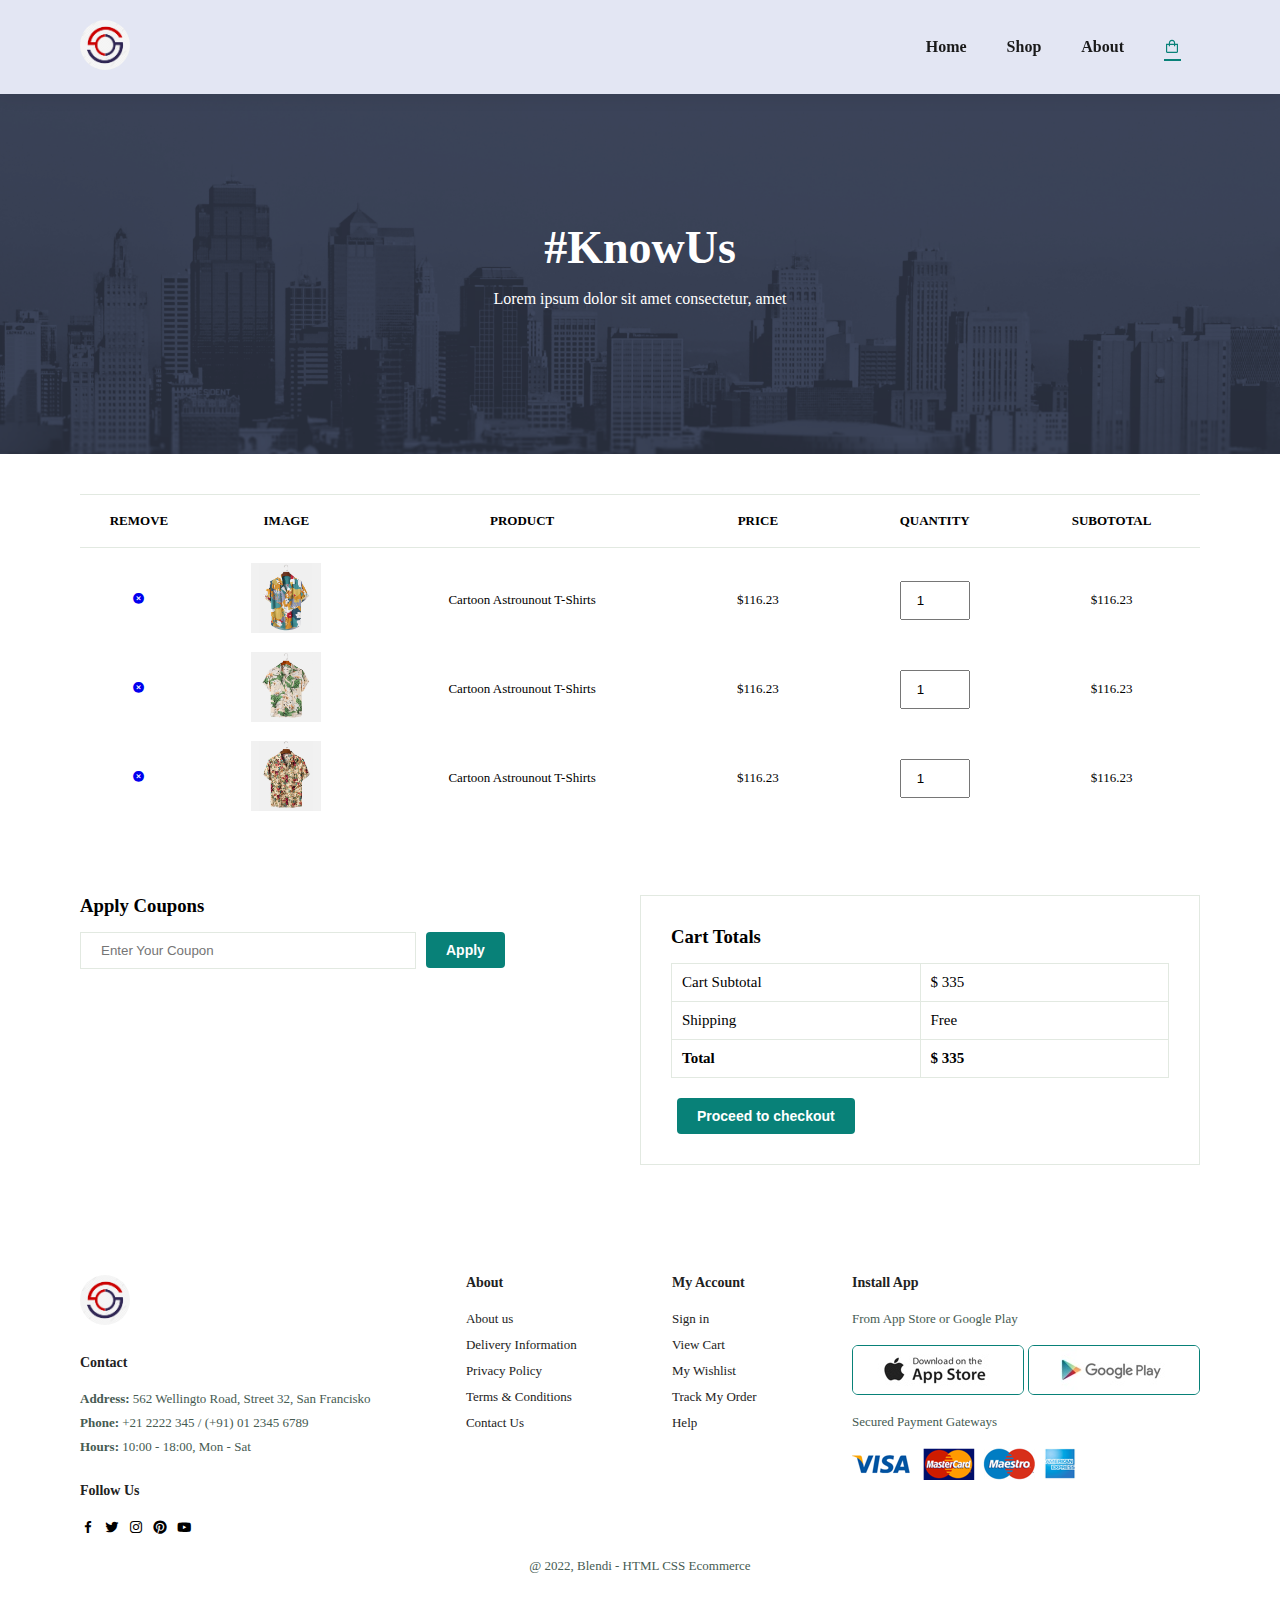
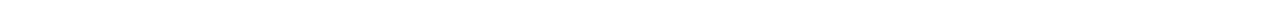
==== cart.html @ d23879c9 "first commit" ====
<!DOCTYPE html>
<html lang="en">
  <head>
    <meta charset="UTF-8" />
    <meta http-equiv="X-UA-Compatible" content="IE=edge" />
    <meta name="viewport" content="width=device-width, initial-scale=1.0" />
    <link
      href="https://unpkg.com/boxicons@2.1.4/css/boxicons.min.css"
      rel="stylesheet"
    />
    <link rel="stylesheet" href="style.css" />
    <title>Ecommerce</title>
  </head>
  <body>
    <section id="header">
      <a href="#"><img src="images/logo.png" class="logo" alt="" /></a>

      <div>
        <ul id="navbar">
          <li><a href="index.html">Home</a></li>
          <li><a href="shop.html">Shop</a></li>
          <li><a  href="about.html">About</a></li>
          <li id="lg-bag" > 
            <a class="active" href="cart.html"><i class="bx bx-shopping-bag"></i></a>
          </li>
          <a href="#" id="close"><i class="bx bx-x"></i></a>
        </ul>
      </div>
      <div id="mobile">
        <a href="cart.html"><i class="bx bx-shopping-bag"></i></a>
        <i id="bar" class="bx bx-menu"></i>
      </div>
    </section>

    <section id="page-header" class="about-header">
      <h2>#KnowUs</h2>

      <p>Lorem ipsum dolor sit amet consectetur, amet</p>
    </section>

    <section id="cart" class="section-p1">
        <table width="100%">
            <thead>
                <tr>
                    <td>Remove</td>
                    <td>Image</td>
                    <td>Product</td>
                    <td>Price</td>
                    <td>Quantity</td>
                    <td>Subototal</td>

                </tr>
            </thead>
            <tbody>
                <tr>
                    <td><a href="#"><i class='bx bxs-x-circle'></i></a></i></td>
                    <td><img src="images/products/f1.jpg" alt="" /></td>
                    <td>Cartoon Astrounout T-Shirts</td>
                    <td>$116.23</td>
                    <td><input type="number" max="10"  value="1" /></td>
                    <td>$116.23</td>
                </tr>
                <tr>
                    <td><a href="#"><i class='bx bxs-x-circle'></i></a></i></td>
                    <td><img src="images/products/f2.jpg" alt="" /></td>
                    <td>Cartoon Astrounout T-Shirts</td>
                    <td>$116.23</td>
                    <td><input type="number" max="10"  value="1" /></td>
                    <td>$116.23</td>
                </tr>
                <tr>
                    <td><a href="#"><i class='bx bxs-x-circle'></i></a></i></td>
                    <td><img src="images/products/f3.jpg" alt="" /></td>
                    <td>Cartoon Astrounout T-Shirts</td>
                    <td>$116.23</td>
                    <td><input type="number" max="10" value="1" /></td>
                    <td>$116.23</td>
                </tr>
            </tbody>
        </table>
    </section>

    <section id="cart-add" class="section-p1">
        <div id="coupon">
            <h3>Apply Coupons</h3>
            <div>
                <input type="text" placeholder="Enter Your Coupon" />
                <button class="normal">Apply</button>
            </div>
        </div>

        <div id="subtotal">
            <h3>Cart Totals</h3>
            <table>
                <tr>
                    <td>Cart Subtotal</td>
                    <td>$ 335</td>
                </tr>
                <tr>
                    <td>Shipping</td>
                    <td>Free</td>
                </tr>
                <tr>
                    <td><strong>Total</strong></td>
                    <td><strong>$ 335</strong></td>
                </tr>
            </table>
            <button class="normal">Proceed to checkout</button>
        </div>
    </section>

    <footer class="section-p1">
      <div class="col">
        <img src="images/logo.png" class="logo" alt="" />
        <h4>Contact</h4>
        <p>
          <strong>Address:</strong> 562 Wellingto Road, Street 32, San Francisko
        </p>
        <p><strong>Phone:</strong> +21 2222 345 / (+91) 01 2345 6789</p>
        <p><strong>Hours:</strong> 10:00 - 18:00, Mon - Sat</p>
        <div class="follow">
          <h4>Follow Us</h4>
          <div class="icon">
            <i class="bx bxl-facebook"></i>
            <i class="bx bxl-twitter"></i>
            <i class="bx bxl-instagram"></i>
            <i class="bx bxl-pinterest"></i>
            <i class="bx bxl-youtube"></i>
          </div>
        </div>
      </div>

      <div class="col">
        <h4>About</h4>
        <a href="#">About us</a>
        <a href="#">Delivery Information</a>
        <a href="#">Privacy Policy</a>
        <a href="#">Terms & Conditions</a>
        <a href="#">Contact Us</a>
      </div>

      <div class="col">
        <h4>My Account</h4>
        <a href="#">Sign in</a>
        <a href="#">View Cart</a>
        <a href="#">My Wishlist</a>
        <a href="#">Track My Order</a>
        <a href="#">Help</a>
      </div>

      <div class="col install">
        <h4>Install App</h4>
        <p>From App Store or Google Play</p>
        <div class="row">
          <img src="images/pay/app.jpg" alt="" />
          <img src="images/pay/play.jpg" alt="" />
        </div>
        <p>Secured Payment Gateways</p>
        <img src="images/pay/pay.png" alt="" />
      </div>

      <div class="copyright">
        <p>@ 2022, Blendi - HTML CSS Ecommerce</p>
      </div>
    </footer>

    <script src="app.js"></script>
  </body>
</html>
---- style.css ----
*{
    margin: 0;
    padding: 0;
    box-sizing: border-box;
}

h1{
    font-size: 50px;
    line-height: 64px;
    color: #222;
}

h2{
    font-size: 46px;
    line-height: 54px;
    color: #222;
}

h4{
    font-size: 20px;
    color: #222;
}

h6{
    font-weight: 700;
    font-size: 12px;
}

p{
    font-size: 16px;
    color: #465b52;
    margin: 15px 0 20px 0;

}

.section-p1{
    padding: 40px 80px;
}

.section-m1{
    margin: 40px 0;
}

button.normal{
    font-size: 14px;
    font-weight: 600;
    padding: 15px 30px;
    color: #000;
    background-color: #fff;
    border-radius: 4px;
    cursor: pointer;
    border: none;
    outline: none;
    transition: 0.2s;
}

button.white{
    font-size: 13px;
    font-weight: 600;
    padding: 11px 18px;
    color: #fff;
    background-color: transparent;
    cursor: pointer;
    border: 1px solid #fff;
    outline: none;
    transition: 0.2s;
}

body{
    width: 100%;
}

#header{
    display: flex;
    align-items: center;
    justify-content: space-between;
    padding: 20px 80px;
    background: #E3e6f3;
    box-shadow: 0 5px 15px rgba(0, 0, 0, 0.06);
    z-index: 999;
    position: sticky;
    top: 0;
    left: 0;
}

#navbar{
    display: flex;
    align-items: center;
    justify-content: center;
}

#navbar li{
    list-style: none;
    padding: 0 20px;
    position: relative;
}

.logo{
    width: 50px;
    border-radius: 50%;
}

#navbar li a{
    text-decoration: none;
    font-size: 16px;
    font-weight: 600;
    color: #1a1a1a;
    transition: 0.3s ease;
}

#navbar li a:hover,
#navbar li a.active{
    color: #088178;
}

#navbar li a.active::after,
#navbar li a:hover::after{
    content: "";
    width: 30%;
    height: 2px;
    background: #088178;
    position: absolute;
    bottom: -4px;
    left: 20px;
}

.shop{
    height: 30px;
    width: 30px;
    background: #E3e6f3;
    color: black;
    border: none;
}

.shop:hover{
    border-radius: 100%;
    background-color: black;
    color: white;
    transition: 2s
}

.login{
    height: 30px;
    width: 30px;
    background: #E3e6f3;
    color: black;
    border: none;
}

.login:hover{
    border-radius: 100%;
    background-color: black;
    color: white;
    transition: 2s;
}

.overlay{
    width: 100%;
    position: fixed;
    top: 0%;
    background: rgba(0, 0, 0 , 0.5);
    height: 100vh;
    z-index: 1;
   opacity: 0;
   transition: 1s;
}

.loginform{
    width: 380px;
    padding: 40px 30px;
    background-color: white;
    position: absolute;
    transition: 2s;
    left: 50%;
    top: -50%;
    transform: translate(-50%, -50%);
    border-radius: 15px;
}

.loginform h2{
    text-align: center;
    margin: 10px 0 20px;
}

.loginform label {
    font-size: 14px;
    color: #222;
}

.showoverlay{
    opacity: 1;
    z-index: 1;
}

.loginform input {
    width: 100%;
    display: block;
    padding: 10px;
    margin-top: 5px;
    margin-bottom: 15px;
    outline: none;
    border-radius: 5px;
}

.showloginform{
    top: 50%;
}

.loginform button {
    width: 100%;
    background-color: black;
    height: 40px;
    color: white;
    border: none;
    outline: none;
    font-size: 16px;
    border-radius: 10px;
    cursor: pointer;
}

.loginform button:hover{
    background-color: white;
    color: black;
    border: 1px solid black;
}

.loginform span{
    position: absolute;
    right: 0px;
    width: 30px;
    height: 30px;
    color: white;
    line-height: 30px;
    background-color: grey;
    text-align: center;
    top: 0;
    cursor: pointer;
}


#mobile{
    display: none;
    align-items: center;
}

#close{
    display: none;
}

#hero{
    background-image: url("images/hero4.png");
    height: 90vh;
    width: 100%;
    background-size: cover;
    background-position: top 25% right 0;
    padding: 0 80px;
    display: flex;
    flex-direction: column;
    align-items: flex-start;
    justify-content: center;
}

#hero h4{
    padding-bottom: 15px;
}

#hero h1{
    color: #088178;
}

#hero button{
    background-image: url("images/button.png");
    background-color: transparent;
    color: #088178;
    border: 0;
    padding: 14px 80px 14px 65px;
    background-repeat: no-repeat;
    cursor: pointer;
    font-weight: 700;
    font-size: 15px;
    
}

#feature{
    display: flex;
    align-items: center;
    justify-content: space-between;
    flex-wrap: wrap;
}

#feature .fe-box{
    width: 180px;
    text-align: center;
    padding: 25px 15px;
    box-shadow: 20px 20px 34px rgba(0, 0, 0 , 0.03);
    border: 1px solid #cce7d0;
    border-radius: 4px;
    margin: 15px 0;
}

#feature .fe-box:hover{
    box-shadow: 10px 10px 54px rgba(70, 62, 221 , 0.1);

}
#feature .fe-box img{
    width: 100%;
    margin-bottom: 10px;
}

#feature .fe-box h6{
    display: inline-block;
    padding: 9px 8px 6px 8px;
    line-height: 1;
    border-radius: 4px;
    color: #088178;
    background-color: #fddde4;
}

#feature .fe-box:nth-child(2) h6{
    background-color: #cdebbc;
}

#feature .fe-box:nth-child(3) h6{
    background-color: #d1e8f2;
}

#feature .fe-box:nth-child(4) h6{
    background-color: #cdd4f8;
}

#feature .fe-box:nth-child(5) h6{
    background-color: #f6dbf6;
}

#feature .fe-box:nth-child(6) h6{
    background-color: #fff2e5;
}

#product1{
    text-align: center;
}

#product1 .pro-container{
    display: flex;
    justify-content: space-between;
    padding-top: 20px;
    flex-wrap: wrap;
}

#product1 .pro{
    width: 33%;
    min-width: 250px;
    max-width: 400px;
    padding: 10px 12px;
    border: 1px solid #cce7d0;
    border-radius: 25px;
    cursor: pointer;
    box-shadow: 20px 20px 30px rgba(0, 0, 0, 0.02);
    margin: 15px 0;
    transition: 0.2s ease;
    position: relative;
}

#product1 .pro:hover{
    box-shadow: 20px 20px 30px rgba(0, 0, 0, 0.06);
}

#product1 .pro img{
    width: 100%;
    border-radius: 20px;
}

#product1 .pro .des{
    text-align: start;
    padding: 10px 0;
}

#product1 .pro .des span{
    color: #606063;
    font-size: 12px;
}

#product1 .pro .des h5{
    padding-top: 7px;
    color: #1a1a1a;
    font-size: 14px;
}

#product1 .pro .des i{
    font-size: 12px;
    color: rgb(243, 181, 25);
}

#product1 .pro .des h4{
    padding-top: 7px;
    font-size: 15px;
    font-weight: 700;
    color: #088178;
}

#product1 .pro .cart{
    width: 40px;
    height: 40px;
    line-height: 40px;
    border-radius: 50px;
    background-color: #e8f6ea;
    font-weight: 500;
    color: #088178;
    border: 1px solid #cce7d0;
    position: absolute;
    bottom: 20px;
    right: 10px;
}

#banner{
    display: flex;
    flex-direction: column;
    justify-content: center;
    align-items: center;
    text-align: center;
    background-image: url("images/banner/b2.jpg");
    width: 100%;
    height: 40vh;
    background-size: cover;
    background-position: center;
}

#banner h4{
    color: #fff;
    font-size: 16px;
}

#banner h2{
    color: #fff;
    font-size: 30px;
    padding: 10px 0;
}

#banner h2 span{
    color: #ef3636;
}

#banner button:hover{
    background-color: #088178;
    color: #fff;
}

#sm-banner{
    display: flex;
    justify-content: space-between;
    flex-wrap: wrap;
}

#sm-banner .banner-box{
    display: flex;
    flex-direction: column;
    justify-content: center;
    align-items: flex-start;
    background-image: url("images/banner/b17.jpg");
    min-width: 48%;
    height: 50vh;
    background-size: cover;
    background-position: center;
    padding: 30px;
}

#sm-banner .banner-box2{
    background-image: url("images/banner/b10.jpg");
}

#sm-banner h4{
    color: #fff;
    font-size: 20px;
    font-weight: 300;
}

#sm-banner h2{
    color: #fff;
    font-size: 28px;
    font-weight: 800;
}

#sm-banner span{
    color: #fff;
    font-size: 14px;
    font-weight: 500;
    padding-bottom: 15px;
}

#sm-banner .banner-box:hover button{
    background: #088178;
    border: 1px solid #088178;
}

#banner3{
    display: flex;
    justify-content: space-between;
    flex-wrap: wrap;
    padding: 0 80px;
}

#banner3 .banner-box{
    display: flex;
    flex-direction: column;
    justify-content: center;
    align-items: flex-start;
    background-image: url("images/banner/b7.jpg");
    min-width: 30%;
    height: 30vh;
    background-size: cover;
    background-position: center;
    padding: 20px;
    margin-bottom: 20px;
}

#banner3 .banner-box2{
    background-image: url("images/banner/b4.jpg");
}

#banner3 .banner-box3{
    background-image: url("images/banner/b18.jpg");
}

#banner3 h2{
    color: #fff;
    font-weight: 900;
    font-size: 21px;
}

#banner3 h3{
    color: #ec544e;
    font-weight: 800;
    font-size: 15px;
}

#newsletter{
    display: flex;
    justify-content: space-between;
    flex-wrap: wrap;
    align-items: center;
    background-image: url("images/banner/b14.png");
    background-repeat: no-repeat;
    background-position: 20% 30%;
    background-color: #041e42;
}

#newsletter h4{
    font-size: 22px;
    font-weight: 700;
    color: #fff;
}

#newsletter p{
    font-size: 15px;
    font-weight: 600;
    color: #818ea0;
}

#newsletter p span{
    color: #ffbd27;
}

#newsletter .form{
    display: flex;
    width: 40%;
}

#newsletter input{
    height: 3.125rem;
    padding: 0 1.25rem;
    font-size: 14px;
    width: 100%;
    border: 1px solid transparent;
    border-radius: 4px;
    outline: none;
    border-top-right-radius: 0;
    border-bottom-right-radius: 0;
}

#newsletter button{
    background-color: #088178;
    color: #fff;
    white-space: nowrap;
    border-top-left-radius: 0;
    border-bottom-left-radius: 0;
}

footer{
    display: flex;
    flex-wrap: wrap;
    justify-content: space-between;
}

footer .col{
    display: flex;
    flex-direction: column;
    align-items: flex-start;
    margin-bottom: 20px;
}

footer .logo{
    margin-bottom: 30px;
}

footer h4{
    font-size: 14px;
    padding-bottom: 20px;
}

footer p{
    font-size: 13px;
    margin: 0 0 8px 0;
}

footer a{
    font-size: 13px;
    text-decoration: none;
    color: #222;
    margin-bottom: 10px;
}

footer .follow{
    margin-top: 20px;
}

footer .follow i{
    padding-right: 4px;
    cursor: pointer;
}

footer .install .row img{
    border: 1px solid #088178;
    border-radius: 6px;
}

footer .install img{
    margin: 10px 0 15px 0;
}

footer .follow i:hover,
footer a:hover{
    color: #088178;
}

footer .copyright{
    width: 100%;
    text-align: center;
}

#page-header{
    background-image: url("images/banner/b1.jpg");
    width: 100%;
    height: 40vh;
    background-size: cover;
    display: flex;
    justify-content: center;
    text-align: center;
    flex-direction: column;
    padding: 14px;
}

#page-header h2, 
#page-header p{
    color: #fff;
}

#pagination{
    text-align: center;
}

#pagination a i{
    font-size: 16px;
    font-weight: 600;
}

#pagination a{
    text-decoration: none;
    background-color: #088178;
    padding: 15px 20px;
    border-radius: 4px;
    color: #fff;
    font-weight: 600;
}

#prodetails{
    display: flex;
    margin-top: 20px;
}

#prodetails .single-pro-image{
    width: 40%;
    margin-right: 50px;
}

.small-img-group{
    display: flex;
    justify-content: space-between;
}

.small-img-col{
    flex-basis: 24%;
    cursor: pointer;
}

#prodetails .single-pro-details{
    width: 50%;
    padding: 30px;
}

#prodetails .single-pro-details h4{
    padding: 40px 0 20px 0;
}

#prodetails .single-pro-details h2{
    font-size: 26px;
}

#prodetails .single-pro-details select {
    display: block;
    padding: 5px 10px;
    margin-bottom: 10px;
}

#prodetails .single-pro-details input{
    width: 50px;
    height: 47px;
    padding-left: 10px;
    font-size: 16px;
    margin-right: 10px;
}

#prodetails .single-pro-details input:focus{
    outline: none;
}

#prodetails .single-pro-details button{
    background-color: #088178;
    color: #fff;
}

#prodetails .single-pro-details span{
    line-height: 25px;
}

#page-header.about-header{
    background-image: url("images/about/banner.png");
}

#about-head{
    display: flex;
    align-items: center;
}


#about-head img{
    width: 50%;
    height: auto;
}

#about-head div{
    margin-left: 40px;
}

#about-app{
    text-align: center;
}

#about-app .video{
    width: 70%;
    height: 100%;
    margin: 30px auto 0 auto;
}

#about-app .video video{
    width: 100%;
    height: 100%;
    border-radius: 20px;
}

#cart table{
    width: 100%;
    border-collapse: collapse;
    table-layout: fixed;
    white-space: nowrap;
}

#cart table img{
    width: 70px;
}

#cart table td:nth-child(1){
    width: 100px;
    text-align: center;
}

#cart table td:nth-child(2){
    width: 150px;
    text-align: center;
}

#cart table td:nth-child(3){
    width: 250px;
    text-align: center;
}

#cart table td:nth-child(4),
#cart table td:nth-child(5),
#cart table td:nth-child(6){
    width: 150px;
    text-align: center;
}

#cart table td:nth-child(5) input {
    width: 70px;
    padding: 10px 5px 10px 15px;
}

#cart table thead {
    border: 1px solid #e2e9e1;
    border-left: none;
    border-right: none;
}

#cart table thead td {
    font-weight: 700;
    text-transform: uppercase;
    font-size: 13px;
    padding: 18px 0;
}

#cart table tbody tr td {
    padding-top: 15px;
} 

#cart table tbody td {
    font-size: 13px;
}

#cart-add{
    display: flex;
    flex-wrap: wrap;
    justify-content: space-between;
}

#coupon {
    width: 50%;
    margin-bottom: 30px;
}

#coupon h3,
#subtotal h3 {
    padding-bottom: 15px;
}

#coupon input {
    padding: 10px 20px;
    outline: none;
    width: 60%;
    margin-block-end: 10px;
    border: 1px solid #e2e9e1;
}

#coupon button,
#subtotal button {
    background-color: #088178;
    color: #fff;
    padding: 10px 20px;
    margin-left: 6px;
}

#subtotal{
    width: 50%;
    margin-bottom: 30px;
    border: 1px solid #e2e9e1;
    padding: 30px;
}

#subtotal table{
    border-collapse: collapse;
    width: 100%;
    margin-bottom: 20px;
}

#subtotal table td {
    width: 50%;
    border: 1px solid #e2e9e1;
    padding: 10px;
    font-size: 15px;
}


@media (max-width: 921px) {

    .section-p1{
        padding: 40px 4px;
    }

    #navbar {
        display: flex;
        flex-direction: column;
        align-items: flex-start;
        justify-content: flex-start;
        position: fixed;
        top: 0;
        right: -300px;
        height: 100vh;
        width: 300px;
        background-color: #E3e6f3;
        box-shadow: 0 40px 60px rgba(0, 0, 0, 0.1);
        padding: 80px 0 0 10px;
        transition: 0.3s ease;
    }

    #navbar.active{
        right: 0px;
    }

    #navbar li{
        margin-bottom: 25px;
    }

    #mobile{
        display: flex;
        align-items: center;
    }

    #mobile i{
        color: #1a1a1a;
        font-size: 24px;
        padding-left: 20px;
    }

    #close{
        display: initial;
        position: absolute;
        top: 30px;
        left: 30px;
        color: #222;
        font-size: 26px;
    }

    
    #lg-bag{
        display: none;
    }

    #hero {
        height: 70vh;
        padding: 0 80px;
        background-position: top 30% right 30%;
    }

    #feature {
        
        justify-content: center;
        
    }

    #feature .fe-box {
        margin: 15px 15px;
    }

    #product1 .pro-container {
        justify-content: center;
    }

    #product1 .pro{
        margin: 15px;
    }

    #banner {
        height: 25vh;

    }

    #sm-banner .banner-box {
        min-width: 100%;
        height: 30vh;
    }

    #banner3 {
        
        padding: 0 40px;
    }

    #banner3 .banner-box {
        width: 28%;
    }

    #newsletter .form{
        width: 70%;
    }
}


@media (max-width: 477px){

    .section-p1{
        padding: 20px;
    }

    #header{
        padding: 10px 30px;
    }

    h2{
        font-size: 32px;
    }

    h1{
        font-size: 38px;
    }

    #hero{
        padding: 0 20px;
        background-position: 65%;
    }

    #feature{
        justify-content: space-between;
    }

    #feature .fe-box{
        width: 155px;
        margin: 0 0 15px 0;
    }

    #product1 .pro{
        width: 100%;
    }

    #banner{
        height: 40vh;
    }

    #sm-banner .banner-box{
        height: 40vh;
    }

    #sm-banner .banner-box2{
        margin-top: 20px;
    }

    #banner3{
        padding: 0 20px;
    }

    #banner3 .banner-box{
        width: 100%;
    }

    #newsletter{
        padding: 40px 20px;
    }

    #newsletter .form{
        width: 100%;
    }

    footer .copyright{
        text-align: start;
    }

    #prodetails {
        display: flex;
        flex-direction: column;
    }

    #prodetails .single-pro-image {
        width: 100%;
        margin-right: 0px;
    }

    #prodetails  .single-pro-details {
        width: 100%;
    }

    #about-head {
        flex-direction: column;
    }
    
    #about-head img {
        width: 100%;
        margin-bottom: 20px;
    }

    #about-head div {
        padding-left: 0px;
    }

    #about-app .video{
        width: 100%;
    }
}
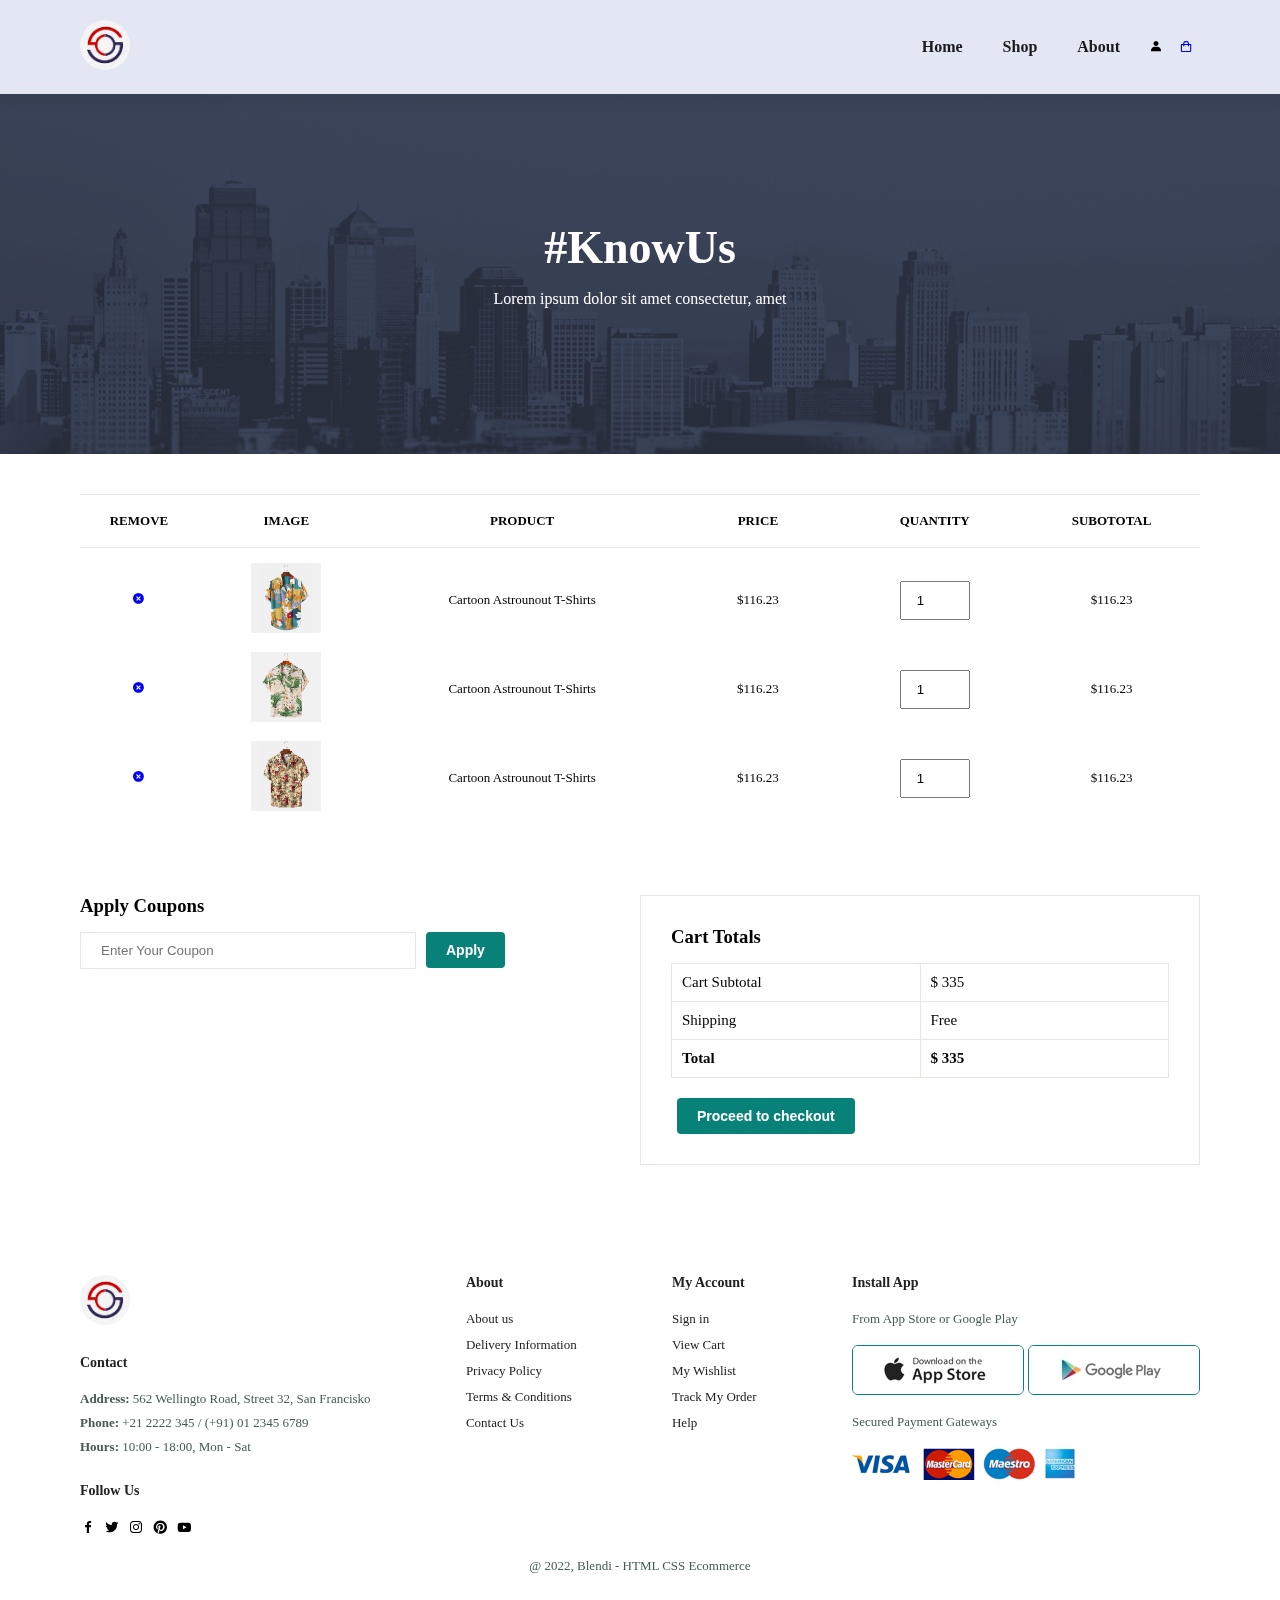
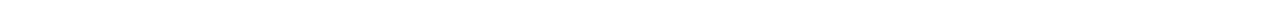
==== commit a37d05d8: "initial commit" ====
--- a/cart.html
+++ b/cart.html
@@ -20,9 +20,8 @@
           <li><a href="index.html">Home</a></li>
           <li><a href="shop.html">Shop</a></li>
           <li><a  href="about.html">About</a></li>
-          <li id="lg-bag" > 
-            <a class="active" href="cart.html"><i class="bx bx-shopping-bag"></i></a>
-          </li>
+          <button class="login" ><i class='bx bxs-user'></i></button>
+          <button class="shop" id="lg-bag"><a href="cart.html"><i class='bx bx-shopping-bag'></i></a></button>
           <a href="#" id="close"><i class="bx bx-x"></i></a>
         </ul>
       </div>
@@ -31,6 +30,27 @@
         <i id="bar" class="bx bx-menu"></i>
       </div>
     </section>
+
+    <section id="loginForm">
+      <div class="overlay">
+          <div class="loginform">
+              <h2>Log In</h2>
+              <span class="close">&times;</span>
+              <form action="">
+                  <div>   
+                      <label for="Email">Email</label>
+                      <input type="email" placeholder="Enter Your Email" />
+                  </div>
+                  <div>
+                      <label for="Password">Password</label>
+                      <input type="password" placeholder="Enter Your Password" />
+          
+                  </div>
+                  <button>Sign In</button>
+              </form>
+          </div>
+      </div>
+  </section>
 
     <section id="page-header" class="about-header">
       <h2>#KnowUs</h2>
--- a/style.css
+++ b/style.css
@@ -160,7 +160,7 @@
     top: 0%;
     background: rgba(0, 0, 0 , 0.5);
     height: 100vh;
-    z-index: 1;
+    z-index: -1;
    opacity: 0;
    transition: 1s;
 }
